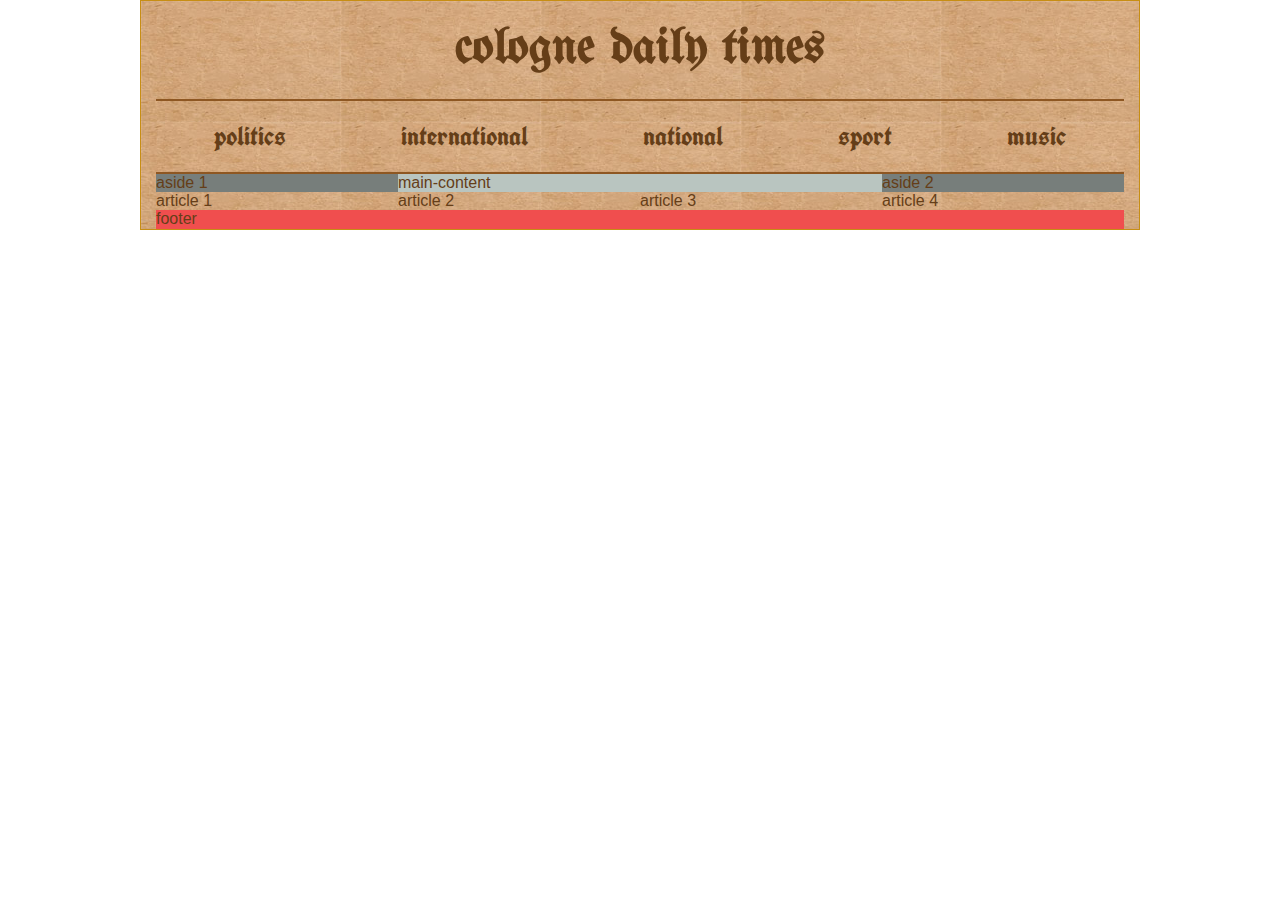
==== src/index.html @ e1f9639f "beginn styling" ====
<!DOCTYPE html>
<html lang="en">

<head>
    <meta charset="UTF-8">
    <meta name="viewport" content="width=device-width, initial-scale=1.0">
    <meta http-equiv="X-UA-Compatible" content="ie=edge">
    <title>css grid</title>
    <link href="https://maxcdn.bootstrapcdn.com/font-awesome/4.7.0/css/font-awesome.min.css" rel="stylesheet" integrity="sha384-wvfXpqpZZVQGK6TAh5PVlGOfQNHSoD2xbE+QkPxCAFlNEevoEH3Sl0sibVcOQVnN" crossorigin="anonymous">
    <link href="https://fonts.googleapis.com/css?family=Maiden+Orange|Sancreek|UnifrakturCook:700|UnifrakturMaguntia" rel="stylesheet">
    <link rel="stylesheet" href="css/normalize.css">
    <link rel="stylesheet" href="css/main.css">
    <script src="https://ajax.googleapis.com/ajax/libs/jquery/3.2.1/jquery.min.js"></script>
</head>

<body>
    <div class="site">

        <header class="site-header">
            <h1 class="headline headline--big">cologne daily times</h1>
        </header>

        <nav class="main-navigation">
            <ul class="main-navigation__list">
                <li class="main-navigation__list__item">
                    <a href="" class="main-navigation__list__item__link">politics</a>
                </li>
                <li class="main-navigation__list__item">
                    <a href="" class="main-navigation__list__item__link">international</a>
                </li>
                <li class="main-navigation__list__item">
                    <a href="" class="main-navigation__list__item__link">national</a>
                </li>
                <li class="main-navigation__list__item">
                    <a href="" class="main-navigation__list__item__link">sport</a>
                </li>
                <li class="main-navigation__list__item">
                    <a href="" class="main-navigation__list__item__link">music</a>
                </li>

            </ul>

        </nav>
        <aside class="aside aside--first">aside 1</aside>
        <section class="main-content">main-content</section>
        <aside class="aside aside--second">aside 2</aside>
        <article class="article article--first">
            article 1
        </article>
        <article class="article article--second">
            article 2
        </article>
        <article class="article article--third">
            article 3
        </article>
        <article class="article article--fourth">
            article 4
        </article>
        <footer>footer</footer>



    </div>

    <script src="js/browser-detection.js"></script>

</body>

</html>
---- src/css/main.css ----
/*
grid mixins
*/
.headline {
  font-family: 'UnifrakturMaguntia', cursive;
}

.headline--big {
  font-size: 50px;
  font-size: 3.125rem;
}

.site-header .headline {
  text-align: center;
  margin: 20px 0;
}

/*

infos zun grid
 
*/
/*
font-family: 'UnifrakturMaguntia', cursive;
font-family: 'Sancreek', cursive;
font-family: 'Maiden Orange', cursive;
font-family: 'UnifrakturCook', cursive;
*/
.site {
  display: -ms-grid;
  display: grid;
  background-image: url(../images/page-kachel-bg.jpg);
  background-repeat: repeat;
  border: 1px solid #c78e14;
  -ms-grid-columns: 12.5% 12.5% 12.5% 12.5% 12.5% 12.5% 12.5% 12.5%;
  grid-template-columns: repeat(8, 12.5%);
  max-width: 1000px;
  margin: 0 auto;
  padding: 0 15px;
}

header {
  -ms-grid-row: 1;
  grid-row: 1;
  -ms-grid-column: 1;
  -ms-grid-column-span: 8;
  grid-column: 1/span 8;
}

.main-navigation {
  -ms-grid-row: 2;
  grid-row: 2;
  -ms-grid-column: 1;
  -ms-grid-column-span: 8;
  grid-column: 1/span 8;
  border-bottom: 2px solid #8e5722;
  border-top: 2px solid #8e5722;
}

.main-navigation__list {
  list-style: none;
  display: flex;
  justify-content: space-around;
  margin: 0;
  padding: 0;
}

.main-navigation__list__item__link {
  font-size: 27px;
  font-size: 1.6875rem;
  color: #653e18;
  font-family: 'UnifrakturCook', cursive;
  display: block;
  cursor: pointer;
  padding: 20px 0;
  text-decoration: none;
}

.main-content {
  background-color: #b9c5c0;
  -ms-grid-row: 3;
  grid-row: 3;
  -ms-grid-column: 1;
  -ms-grid-column-span: 8;
  grid-column: 1/span 8;
}

.aside {
  background-color: #777e7b;
}

.aside--first {
  -ms-grid-row: 4;
  grid-row: 4;
  -ms-grid-column: 1;
  -ms-grid-column-span: 8;
  grid-column: 1/span 8;
}

.aside--second {
  -ms-grid-row: 5;
  grid-row: 5;
  -ms-grid-column: 1;
  -ms-grid-column-span: 8;
  grid-column: 1/span 8;
}

.article--first {
  -ms-grid-row: 6;
  grid-row: 6;
  -ms-grid-column: 1;
  -ms-grid-column-span: 8;
  grid-column: 1/span 8;
}

.article--second {
  -ms-grid-row: 7;
  grid-row: 7;
  -ms-grid-column: 1;
  -ms-grid-column-span: 8;
  grid-column: 1/span 8;
}

.article--third {
  -ms-grid-row: 8;
  grid-row: 8;
  -ms-grid-column: 1;
  -ms-grid-column-span: 8;
  grid-column: 1/span 8;
}

.article--fourth {
  -ms-grid-row: 9;
  grid-row: 9;
  -ms-grid-column: 1;
  -ms-grid-column-span: 8;
  grid-column: 1/span 8;
}

footer {
  background-color: #f04e4e;
  -ms-grid-row: 10;
  grid-row: 10;
  -ms-grid-column: 1;
  -ms-grid-column-span: 8;
  grid-column: 1/span 8;
}

@media screen and (min-width: 768px) {
  .main-content {
    -ms-grid-row: 3;
    grid-row: 3;
    -ms-grid-column: 3;
    -ms-grid-column-span: 6;
    grid-column: 3/span 6;
  }
  .aside--first {
    -ms-grid-row: 3;
    grid-row: 3;
    -ms-grid-column: 1;
    -ms-grid-column-span: 2;
    grid-column: 1/span 2;
  }
  .aside--second {
    -ms-grid-row: 3;
    grid-row: 3;
    -ms-grid-column: 7;
    -ms-grid-column-span: 2;
    grid-column: 7/span 2;
  }
  .article--first {
    -ms-grid-row: 4;
    grid-row: 4;
    -ms-grid-column: 1;
    -ms-grid-column-span: 2;
    grid-column: 1/span 2;
  }
  .article--second {
    -ms-grid-row: 4;
    grid-row: 4;
    -ms-grid-column: 3;
    -ms-grid-column-span: 2;
    grid-column: 3/span 2;
  }
  .article--third {
    -ms-grid-row: 4;
    grid-row: 4;
    -ms-grid-column: 5;
    -ms-grid-column-span: 2;
    grid-column: 5/span 2;
  }
  .article--fourth {
    -ms-grid-row: 4;
    grid-row: 4;
    -ms-grid-column: 7;
    -ms-grid-column-span: 2;
    grid-column: 7/span 2;
  }
}

* {
  box-sizing: border-box;
}

body {
  background: #fff;
  color: #653e18;
  font-family: Arial, Helvetica, sans-serif;
}
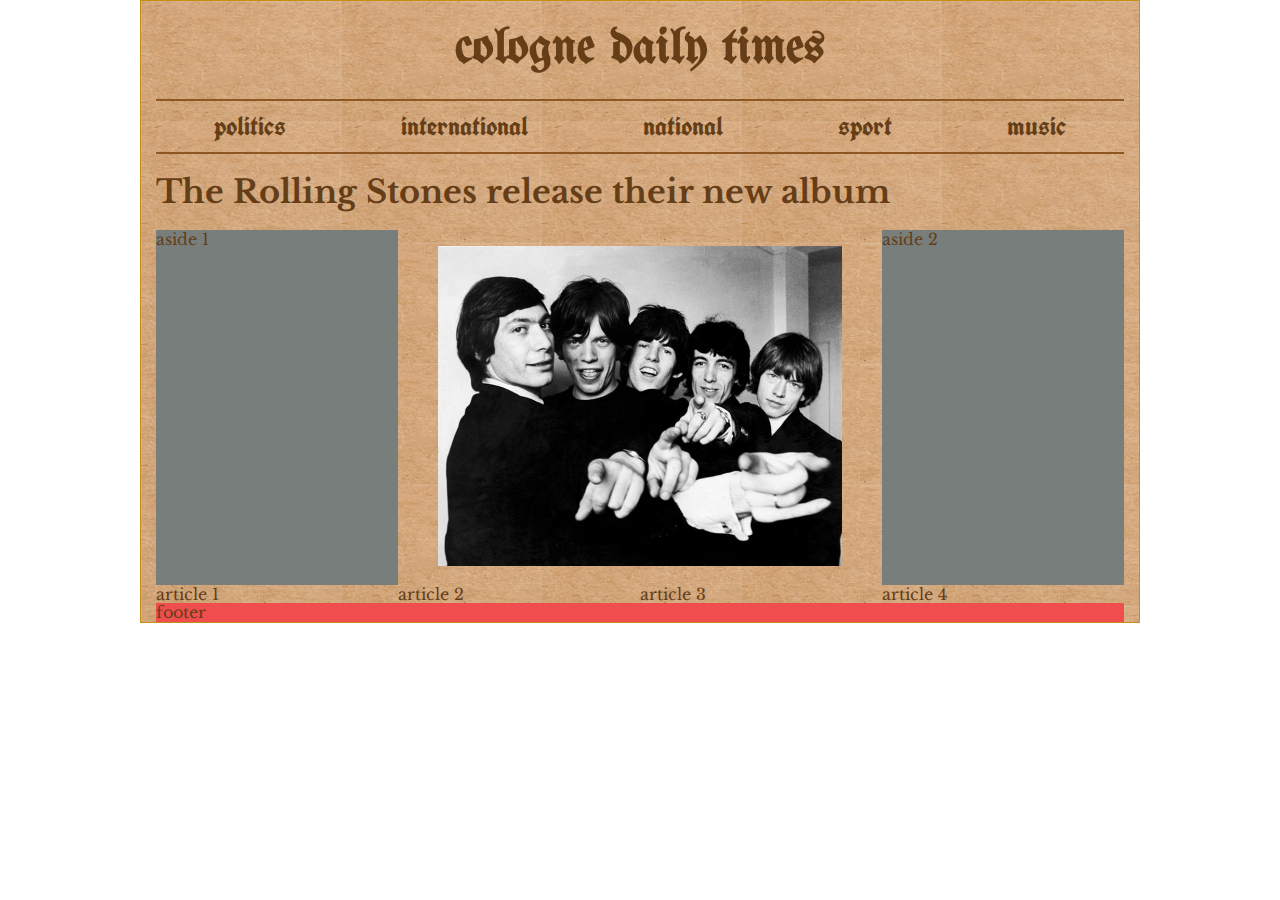
==== commit 11796315: "start styling top headline and content" ====
--- a/src/index.html
+++ b/src/index.html
@@ -7,7 +7,7 @@
     <meta http-equiv="X-UA-Compatible" content="ie=edge">
     <title>css grid</title>
     <link href="https://maxcdn.bootstrapcdn.com/font-awesome/4.7.0/css/font-awesome.min.css" rel="stylesheet" integrity="sha384-wvfXpqpZZVQGK6TAh5PVlGOfQNHSoD2xbE+QkPxCAFlNEevoEH3Sl0sibVcOQVnN" crossorigin="anonymous">
-    <link href="https://fonts.googleapis.com/css?family=Maiden+Orange|Sancreek|UnifrakturCook:700|UnifrakturMaguntia" rel="stylesheet">
+    <link href="https://fonts.googleapis.com/css?family=Libre+Baskerville|UnifrakturCook:700|UnifrakturMaguntia" rel="stylesheet">
     <link rel="stylesheet" href="css/normalize.css">
     <link rel="stylesheet" href="css/main.css">
     <script src="https://ajax.googleapis.com/ajax/libs/jquery/3.2.1/jquery.min.js"></script>
@@ -17,7 +17,7 @@
     <div class="site">
 
         <header class="site-header">
-            <h1 class="headline headline--big">cologne daily times</h1>
+            <h1 class="headline headline--big headline--fraktur">cologne daily times</h1>
         </header>
 
         <nav class="main-navigation">
@@ -41,8 +41,14 @@
             </ul>
 
         </nav>
+        <h1 class="headline top-news">The Rolling Stones release their new album</h1>
         <aside class="aside aside--first">aside 1</aside>
-        <section class="main-content">main-content</section>
+        <section class="main-content">
+            <figure>
+                <img src="images/stones.jpg" alt="">
+            </figure>
+
+        </section>
         <aside class="aside aside--second">aside 2</aside>
         <article class="article article--first">
             article 1
--- a/src/css/main.css
+++ b/src/css/main.css
@@ -1,18 +1,49 @@
 /*
 grid mixins
 */
-.headline {
-  font-family: 'UnifrakturMaguntia', cursive;
-}
-
 .headline--big {
   font-size: 50px;
   font-size: 3.125rem;
 }
 
+.headline--fraktur {
+  font-family: 'UnifrakturMaguntia', cursive;
+}
+
 .site-header .headline {
   text-align: center;
   margin: 20px 0;
+}
+
+.main-navigation {
+  border-bottom: 2px solid #8e5722;
+  border-top: 2px solid #8e5722;
+  margin-bottom: 20px;
+}
+
+.main-navigation__list {
+  list-style: none;
+  display: flex;
+  justify-content: space-around;
+  margin: 0;
+  padding: 0;
+}
+
+.main-navigation__list__item__link {
+  font-size: 27px;
+  font-size: 1.6875rem;
+  color: #653e18;
+  cursor: pointer;
+  display: block;
+  font-family: 'UnifrakturCook', cursive;
+  padding: 10px 0;
+  text-decoration: none;
+}
+
+@media screen and (max-width: 599px) {
+  .main-navigation {
+    display: none;
+  }
 }
 
 /*
@@ -53,31 +84,9 @@
   -ms-grid-column: 1;
   -ms-grid-column-span: 8;
   grid-column: 1/span 8;
-  border-bottom: 2px solid #8e5722;
-  border-top: 2px solid #8e5722;
-}
-
-.main-navigation__list {
-  list-style: none;
-  display: flex;
-  justify-content: space-around;
-  margin: 0;
-  padding: 0;
-}
-
-.main-navigation__list__item__link {
-  font-size: 27px;
-  font-size: 1.6875rem;
-  color: #653e18;
-  font-family: 'UnifrakturCook', cursive;
-  display: block;
-  cursor: pointer;
-  padding: 20px 0;
-  text-decoration: none;
-}
-
-.main-content {
-  background-color: #b9c5c0;
+}
+
+.top-news {
   -ms-grid-row: 3;
   grid-row: 3;
   -ms-grid-column: 1;
@@ -85,19 +94,19 @@
   grid-column: 1/span 8;
 }
 
+.main-content {
+  -ms-grid-row: 4;
+  grid-row: 4;
+  -ms-grid-column: 1;
+  -ms-grid-column-span: 8;
+  grid-column: 1/span 8;
+}
+
 .aside {
   background-color: #777e7b;
 }
 
 .aside--first {
-  -ms-grid-row: 4;
-  grid-row: 4;
-  -ms-grid-column: 1;
-  -ms-grid-column-span: 8;
-  grid-column: 1/span 8;
-}
-
-.aside--second {
   -ms-grid-row: 5;
   grid-row: 5;
   -ms-grid-column: 1;
@@ -105,7 +114,7 @@
   grid-column: 1/span 8;
 }
 
-.article--first {
+.aside--second {
   -ms-grid-row: 6;
   grid-row: 6;
   -ms-grid-column: 1;
@@ -113,7 +122,7 @@
   grid-column: 1/span 8;
 }
 
-.article--second {
+.article--first {
   -ms-grid-row: 7;
   grid-row: 7;
   -ms-grid-column: 1;
@@ -121,7 +130,7 @@
   grid-column: 1/span 8;
 }
 
-.article--third {
+.article--second {
   -ms-grid-row: 8;
   grid-row: 8;
   -ms-grid-column: 1;
@@ -129,7 +138,7 @@
   grid-column: 1/span 8;
 }
 
-.article--fourth {
+.article--third {
   -ms-grid-row: 9;
   grid-row: 9;
   -ms-grid-column: 1;
@@ -137,10 +146,18 @@
   grid-column: 1/span 8;
 }
 
+.article--fourth {
+  -ms-grid-row: 10;
+  grid-row: 10;
+  -ms-grid-column: 1;
+  -ms-grid-column-span: 8;
+  grid-column: 1/span 8;
+}
+
 footer {
   background-color: #f04e4e;
-  -ms-grid-row: 10;
-  grid-row: 10;
+  -ms-grid-row: 11;
+  grid-row: 11;
   -ms-grid-column: 1;
   -ms-grid-column-span: 8;
   grid-column: 1/span 8;
@@ -148,54 +165,54 @@
 
 @media screen and (min-width: 768px) {
   .main-content {
-    -ms-grid-row: 3;
-    grid-row: 3;
+    -ms-grid-row: 4;
+    grid-row: 4;
     -ms-grid-column: 3;
-    -ms-grid-column-span: 6;
-    grid-column: 3/span 6;
+    -ms-grid-column-span: 4;
+    grid-column: 3/span 4;
   }
   .aside--first {
-    -ms-grid-row: 3;
-    grid-row: 3;
-    -ms-grid-column: 1;
-    -ms-grid-column-span: 2;
-    grid-column: 1/span 2;
-  }
-  .aside--second {
-    -ms-grid-row: 3;
-    grid-row: 3;
-    -ms-grid-column: 7;
-    -ms-grid-column-span: 2;
-    grid-column: 7/span 2;
-  }
-  .article--first {
     -ms-grid-row: 4;
     grid-row: 4;
     -ms-grid-column: 1;
     -ms-grid-column-span: 2;
     grid-column: 1/span 2;
   }
-  .article--second {
-    -ms-grid-row: 4;
-    grid-row: 4;
-    -ms-grid-column: 3;
-    -ms-grid-column-span: 2;
-    grid-column: 3/span 2;
-  }
-  .article--third {
-    -ms-grid-row: 4;
-    grid-row: 4;
-    -ms-grid-column: 5;
-    -ms-grid-column-span: 2;
-    grid-column: 5/span 2;
-  }
-  .article--fourth {
+  .aside--second {
     -ms-grid-row: 4;
     grid-row: 4;
     -ms-grid-column: 7;
     -ms-grid-column-span: 2;
     grid-column: 7/span 2;
   }
+  .article--first {
+    -ms-grid-row: 5;
+    grid-row: 5;
+    -ms-grid-column: 1;
+    -ms-grid-column-span: 2;
+    grid-column: 1/span 2;
+  }
+  .article--second {
+    -ms-grid-row: 5;
+    grid-row: 5;
+    -ms-grid-column: 3;
+    -ms-grid-column-span: 2;
+    grid-column: 3/span 2;
+  }
+  .article--third {
+    -ms-grid-row: 5;
+    grid-row: 5;
+    -ms-grid-column: 5;
+    -ms-grid-column-span: 2;
+    grid-column: 5/span 2;
+  }
+  .article--fourth {
+    -ms-grid-row: 5;
+    grid-row: 5;
+    -ms-grid-column: 7;
+    -ms-grid-column-span: 2;
+    grid-column: 7/span 2;
+  }
 }
 
 * {
@@ -205,5 +222,15 @@
 body {
   background: #fff;
   color: #653e18;
-  font-family: Arial, Helvetica, sans-serif;
-}
+  font-family: 'Libre Baskerville', serif;
+}
+
+img {
+  height: auto;
+  max-width: 100%;
+}
+
+.top-news {
+  display: block;
+  margin: 0 0 20px 0;
+}
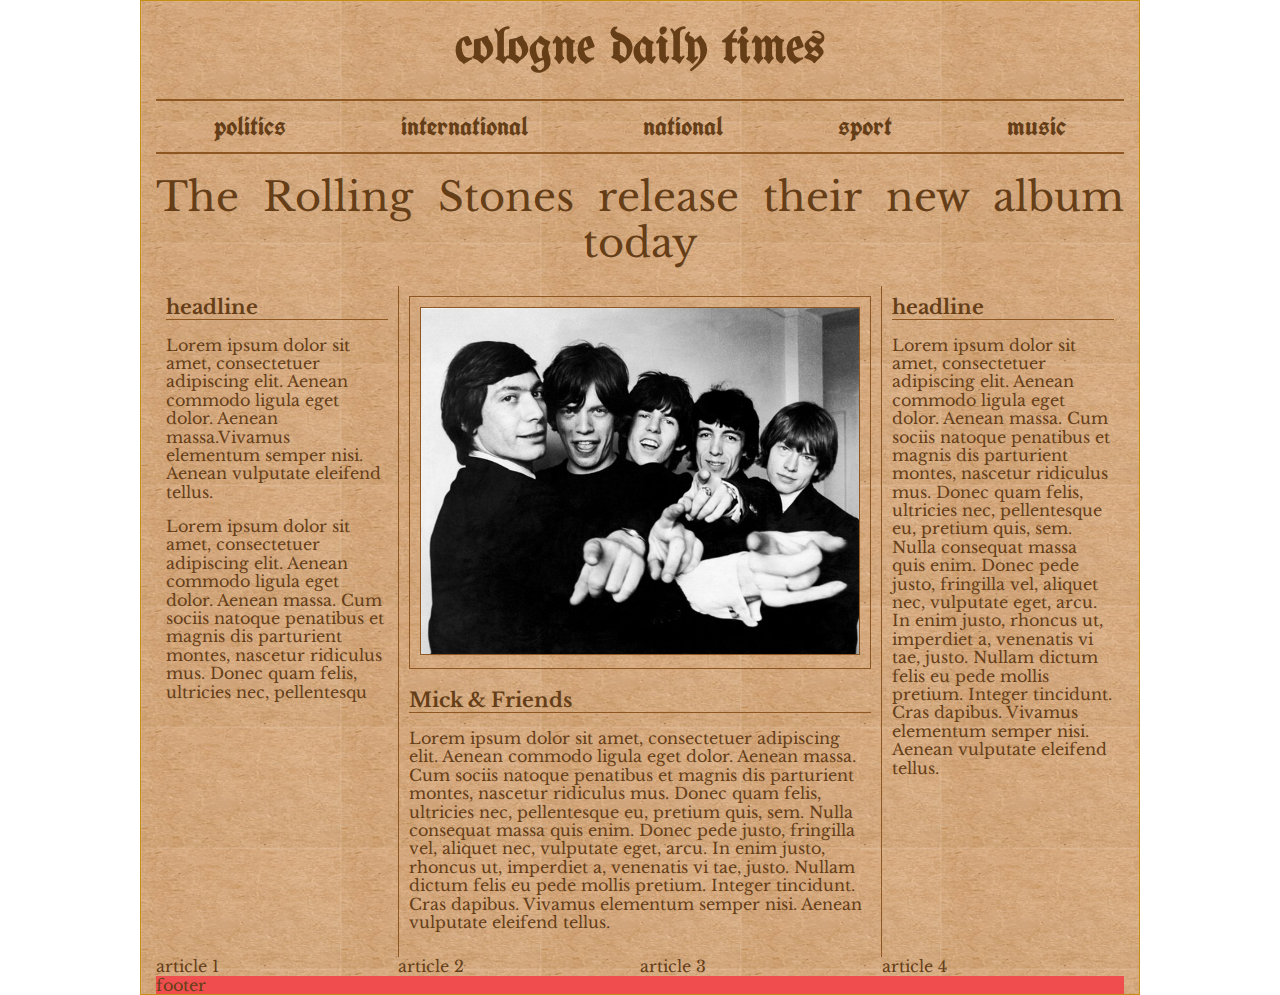
==== commit bf329c73: "css verzeichnisstruktur überarbeitet" ====
--- a/src/index.html
+++ b/src/index.html
@@ -20,36 +20,58 @@
             <h1 class="headline headline--big headline--fraktur">cologne daily times</h1>
         </header>
 
-        <nav class="main-navigation">
-            <ul class="main-navigation__list">
-                <li class="main-navigation__list__item">
-                    <a href="" class="main-navigation__list__item__link">politics</a>
+        <nav class="navigation navigation-wrapper">
+            <ul class="navigation__list">
+                <li class="navigation__list__item">
+                    <a href="" class="navigation__list__item__link">politics</a>
                 </li>
-                <li class="main-navigation__list__item">
-                    <a href="" class="main-navigation__list__item__link">international</a>
+                <li class="navigation__list__item">
+                    <a href="" class="navigation__list__item__link">international</a>
                 </li>
-                <li class="main-navigation__list__item">
-                    <a href="" class="main-navigation__list__item__link">national</a>
+                <li class="navigation__list__item">
+                    <a href="" class="navigation__list__item__link">national</a>
                 </li>
-                <li class="main-navigation__list__item">
-                    <a href="" class="main-navigation__list__item__link">sport</a>
+                <li class="navigation__list__item">
+                    <a href="" class="navigation__list__item__link">sport</a>
                 </li>
-                <li class="main-navigation__list__item">
-                    <a href="" class="main-navigation__list__item__link">music</a>
+                <li class="navigation__list__item">
+                    <a href="" class="navigation__list__item__link">music</a>
                 </li>
 
             </ul>
 
         </nav>
-        <h1 class="headline top-news">The Rolling Stones release their new album</h1>
-        <aside class="aside aside--first">aside 1</aside>
+
+        <h1 class="headline headline--top-news top-news">The Rolling Stones release their new album today</h1>
+
+        <aside class="aside aside-home-page aside-home-page--first">
+            <article class="news-block">
+                <h2 class="news-block__headline">headline</h2>
+                <p>Lorem ipsum dolor sit amet, consectetuer adipiscing elit. Aenean commodo ligula eget dolor. Aenean massa.Vivamus elementum semper nisi. Aenean vulputate eleifend tellus. </p>
+
+                <p>Lorem ipsum dolor sit amet, consectetuer adipiscing elit. Aenean commodo ligula eget dolor. Aenean massa. Cum sociis natoque penatibus et magnis dis parturient montes, nascetur ridiculus mus. Donec quam felis, ultricies nec, pellentesqu
+                </p>
+
+            </article>
+        </aside>
         <section class="main-content">
-            <figure>
-                <img src="images/stones.jpg" alt="">
-            </figure>
+            <article class="news-block">
+                <figure>
+                    <img src="images/stones.jpg" alt="">
+                </figure>
+                <h2 class="news-block__headline">Mick &amp; Friends </h2>
+                <p>Lorem ipsum dolor sit amet, consectetuer adipiscing elit. Aenean commodo ligula eget dolor. Aenean massa. Cum sociis natoque penatibus et magnis dis parturient montes, nascetur ridiculus mus. Donec quam felis, ultricies nec, pellentesque
+                    eu, pretium quis, sem. Nulla consequat massa quis enim. Donec pede justo, fringilla vel, aliquet nec, vulputate eget, arcu. In enim justo, rhoncus ut, imperdiet a, venenatis vi tae, justo. Nullam dictum felis eu pede mollis pretium.
+                    Integer tincidunt. Cras dapibus. Vivamus elementum semper nisi. Aenean vulputate eleifend tellus. </p>
+            </article>
 
         </section>
-        <aside class="aside aside--second">aside 2</aside>
+        <aside class="aside aside-home-page aside-home-page--second">
+            <h2 class="news-block__headline">headline</h2>
+            <p>Lorem ipsum dolor sit amet, consectetuer adipiscing elit. Aenean commodo ligula eget dolor. Aenean massa. Cum sociis natoque penatibus et magnis dis parturient montes, nascetur ridiculus mus. Donec quam felis, ultricies nec, pellentesque eu,
+                pretium quis, sem. Nulla consequat massa quis enim. Donec pede justo, fringilla vel, aliquet nec, vulputate eget, arcu. In enim justo, rhoncus ut, imperdiet a, venenatis vi tae, justo. Nullam dictum felis eu pede mollis pretium. Integer
+                tincidunt. Cras dapibus. Vivamus elementum semper nisi. Aenean vulputate eleifend tellus. </p>
+        </aside>
         <article class="article article--first">
             article 1
         </article>
--- a/src/css/main.css
+++ b/src/css/main.css
@@ -1,6 +1,48 @@
 /*
 grid mixins
 */
+* {
+  box-sizing: border-box;
+}
+
+body {
+  background: #fff;
+  color: #653e18;
+  font-family: 'Libre Baskerville', serif;
+}
+
+.aside-home-page,
+.main-content {
+  padding: 10px;
+}
+
+@media screen and (min-width: 768px) {
+  .main-content {
+    border-left: 1px solid #8e5722;
+    border-right: 1px solid #8e5722;
+  }
+}
+
+.top-news {
+  display: block;
+  margin: 0 0 20px 0;
+}
+
+img {
+  height: auto;
+  max-width: 100%;
+}
+
+figure {
+  border: 1px solid #8e5722;
+  margin: 0 0 20px;
+  padding: 10px;
+}
+
+figure img {
+  border: 1px solid #8e5722;
+}
+
 .headline--big {
   font-size: 50px;
   font-size: 3.125rem;
@@ -10,18 +52,31 @@
   font-family: 'UnifrakturMaguntia', cursive;
 }
 
+.headline--top-news {
+  font-size: 40px;
+  font-size: 2.5rem;
+  font-weight: normal;
+}
+
+@media screen and (min-width: 600px) {
+  .headline--top-news {
+    text-align: justify;
+    text-align-last: center;
+  }
+}
+
 .site-header .headline {
   text-align: center;
   margin: 20px 0;
 }
 
-.main-navigation {
+.navigation {
   border-bottom: 2px solid #8e5722;
   border-top: 2px solid #8e5722;
   margin-bottom: 20px;
 }
 
-.main-navigation__list {
+.navigation__list {
   list-style: none;
   display: flex;
   justify-content: space-around;
@@ -29,7 +84,7 @@
   padding: 0;
 }
 
-.main-navigation__list__item__link {
+.navigation__list__item__link {
   font-size: 27px;
   font-size: 1.6875rem;
   color: #653e18;
@@ -41,9 +96,16 @@
 }
 
 @media screen and (max-width: 599px) {
-  .main-navigation {
+  .navigation {
     display: none;
   }
+}
+
+.news-block__headline {
+  font-size: 20px;
+  font-size: 1.25rem;
+  border-bottom: 1px solid #8e5722;
+  margin: 0 0 15px;
 }
 
 /*
@@ -78,7 +140,7 @@
   grid-column: 1/span 8;
 }
 
-.main-navigation {
+.navigation-wrapper {
   -ms-grid-row: 2;
   grid-row: 2;
   -ms-grid-column: 1;
@@ -102,11 +164,7 @@
   grid-column: 1/span 8;
 }
 
-.aside {
-  background-color: #777e7b;
-}
-
-.aside--first {
+.aside-home-page--first {
   -ms-grid-row: 5;
   grid-row: 5;
   -ms-grid-column: 1;
@@ -114,7 +172,7 @@
   grid-column: 1/span 8;
 }
 
-.aside--second {
+.aside-home-page--second {
   -ms-grid-row: 6;
   grid-row: 6;
   -ms-grid-column: 1;
@@ -171,14 +229,14 @@
     -ms-grid-column-span: 4;
     grid-column: 3/span 4;
   }
-  .aside--first {
+  .aside-home-page--first {
     -ms-grid-row: 4;
     grid-row: 4;
     -ms-grid-column: 1;
     -ms-grid-column-span: 2;
     grid-column: 1/span 2;
   }
-  .aside--second {
+  .aside-home-page--second {
     -ms-grid-row: 4;
     grid-row: 4;
     -ms-grid-column: 7;
@@ -214,23 +272,3 @@
     grid-column: 7/span 2;
   }
 }
-
-* {
-  box-sizing: border-box;
-}
-
-body {
-  background: #fff;
-  color: #653e18;
-  font-family: 'Libre Baskerville', serif;
-}
-
-img {
-  height: auto;
-  max-width: 100%;
-}
-
-.top-news {
-  display: block;
-  margin: 0 0 20px 0;
-}
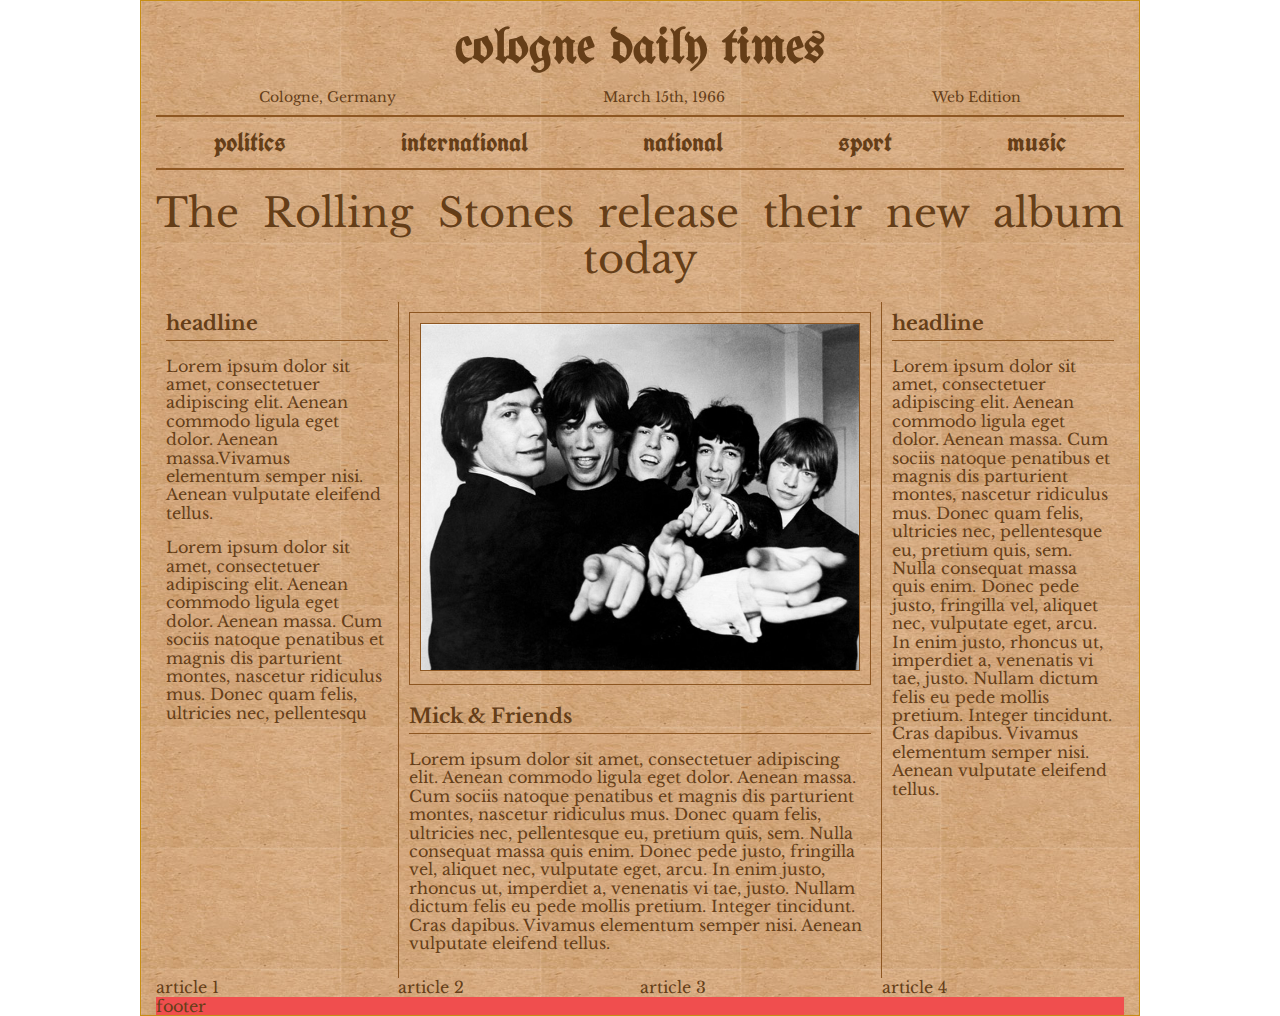
==== commit 569d6d99: "styling angepasst" ====
--- a/src/index.html
+++ b/src/index.html
@@ -18,6 +18,11 @@
 
         <header class="site-header">
             <h1 class="headline headline--big headline--fraktur">cologne daily times</h1>
+            <span class="site-header__infos">
+                <span>Cologne, Germany</span>
+            <span>March 15th, 1966</span>
+            <span>Web Edition</span>
+            </span>
         </header>
 
         <nav class="navigation navigation-wrapper">
--- a/src/css/main.css
+++ b/src/css/main.css
@@ -11,6 +11,14 @@
   font-family: 'Libre Baskerville', serif;
 }
 
+.site-header__infos {
+  font-size: 14px;
+  font-size: 0.875rem;
+  display: flex;
+  justify-content: space-around;
+  margin-bottom: 10px;
+}
+
 .aside-home-page,
 .main-content {
   padding: 10px;
@@ -67,7 +75,7 @@
 
 .site-header .headline {
   text-align: center;
-  margin: 20px 0;
+  margin: 20px 0 10px;
 }
 
 .navigation {
@@ -106,6 +114,7 @@
   font-size: 1.25rem;
   border-bottom: 1px solid #8e5722;
   margin: 0 0 15px;
+  padding-bottom: 5px;
 }
 
 /*
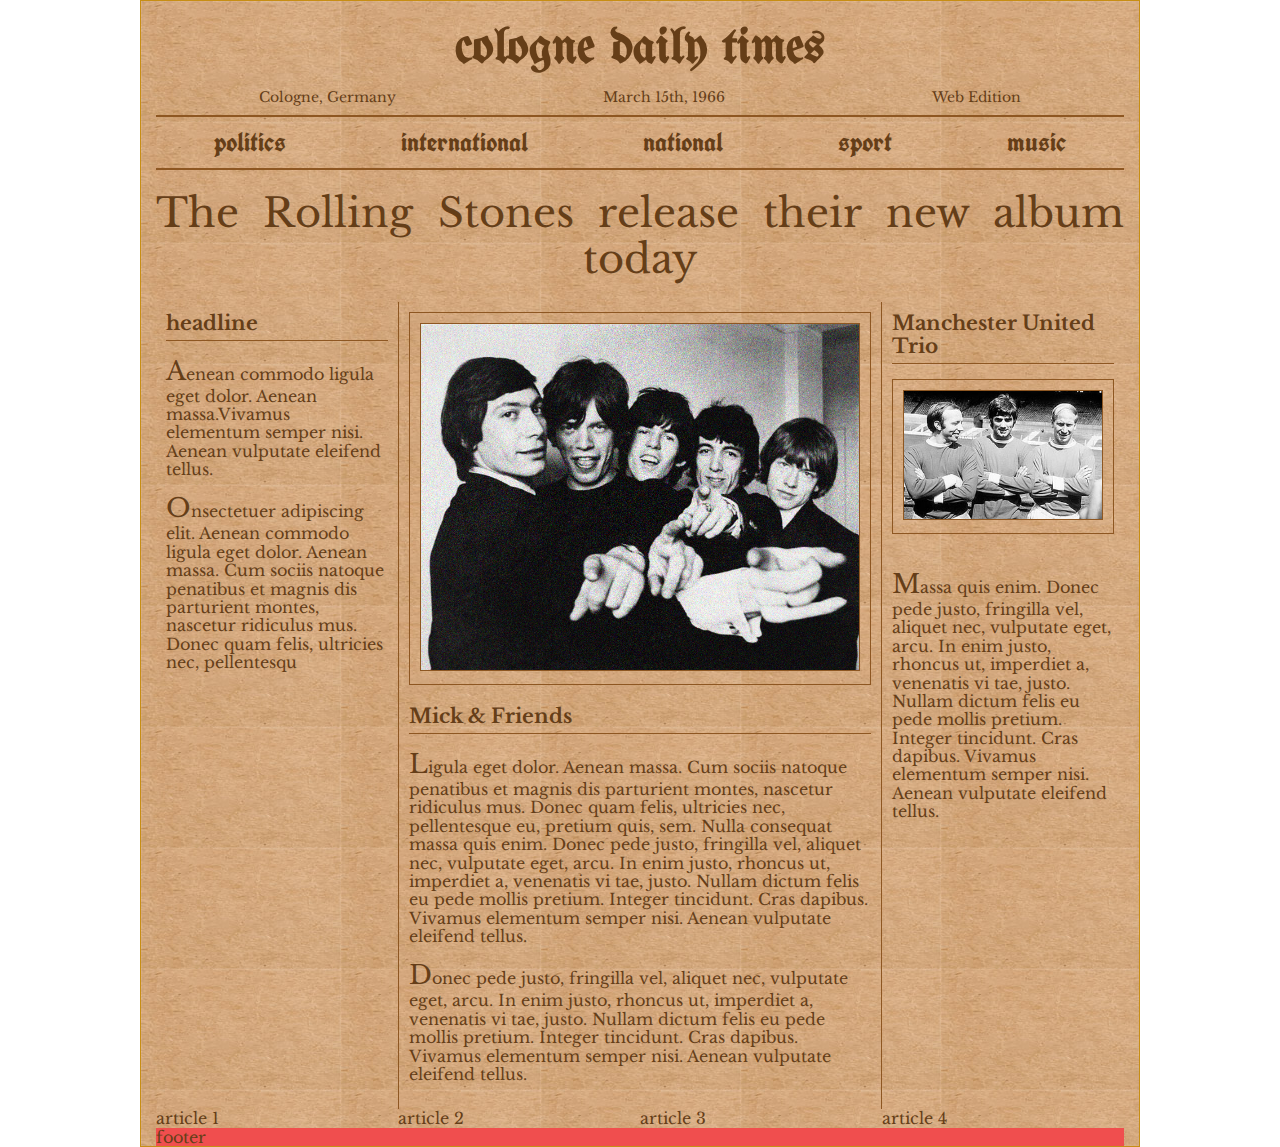
==== commit c6323cf8: "styling images" ====
--- a/src/index.html
+++ b/src/index.html
@@ -52,30 +52,36 @@
         <aside class="aside aside-home-page aside-home-page--first">
             <article class="news-block">
                 <h2 class="news-block__headline">headline</h2>
-                <p>Lorem ipsum dolor sit amet, consectetuer adipiscing elit. Aenean commodo ligula eget dolor. Aenean massa.Vivamus elementum semper nisi. Aenean vulputate eleifend tellus. </p>
+                <p class="news-block__text">Aenean commodo ligula eget dolor. Aenean massa.Vivamus elementum semper nisi. Aenean vulputate eleifend tellus. </p>
 
-                <p>Lorem ipsum dolor sit amet, consectetuer adipiscing elit. Aenean commodo ligula eget dolor. Aenean massa. Cum sociis natoque penatibus et magnis dis parturient montes, nascetur ridiculus mus. Donec quam felis, ultricies nec, pellentesqu
+                <p class="news-block__text">onsectetuer adipiscing elit. Aenean commodo ligula eget dolor. Aenean massa. Cum sociis natoque penatibus et magnis dis parturient montes, nascetur ridiculus mus. Donec quam felis, ultricies nec, pellentesqu
                 </p>
 
             </article>
         </aside>
         <section class="main-content">
-            <article class="news-block">
+            <article class="news-block news-block--with-image">
                 <figure>
-                    <img src="images/stones.jpg" alt="">
+                    <img src="images/stones-old.jpg" alt="">
                 </figure>
                 <h2 class="news-block__headline">Mick &amp; Friends </h2>
-                <p>Lorem ipsum dolor sit amet, consectetuer adipiscing elit. Aenean commodo ligula eget dolor. Aenean massa. Cum sociis natoque penatibus et magnis dis parturient montes, nascetur ridiculus mus. Donec quam felis, ultricies nec, pellentesque
-                    eu, pretium quis, sem. Nulla consequat massa quis enim. Donec pede justo, fringilla vel, aliquet nec, vulputate eget, arcu. In enim justo, rhoncus ut, imperdiet a, venenatis vi tae, justo. Nullam dictum felis eu pede mollis pretium.
-                    Integer tincidunt. Cras dapibus. Vivamus elementum semper nisi. Aenean vulputate eleifend tellus. </p>
+                <p class="news-block__text">ligula eget dolor. Aenean massa. Cum sociis natoque penatibus et magnis dis parturient montes, nascetur ridiculus mus. Donec quam felis, ultricies nec, pellentesque eu, pretium quis, sem. Nulla consequat massa quis enim. Donec pede justo,
+                    fringilla vel, aliquet nec, vulputate eget, arcu. In enim justo, rhoncus ut, imperdiet a, venenatis vi tae, justo. Nullam dictum felis eu pede mollis pretium. Integer tincidunt. Cras dapibus. Vivamus elementum semper nisi. Aenean vulputate
+                    eleifend tellus. </p>
+                <p class="news-block__text">Donec pede justo, fringilla vel, aliquet nec, vulputate eget, arcu. In enim justo, rhoncus ut, imperdiet a, venenatis vi tae, justo. Nullam dictum felis eu pede mollis pretium. Integer tincidunt. Cras dapibus. Vivamus elementum semper
+                    nisi. Aenean vulputate eleifend tellus. </p>
             </article>
 
         </section>
         <aside class="aside aside-home-page aside-home-page--second">
-            <h2 class="news-block__headline">headline</h2>
-            <p>Lorem ipsum dolor sit amet, consectetuer adipiscing elit. Aenean commodo ligula eget dolor. Aenean massa. Cum sociis natoque penatibus et magnis dis parturient montes, nascetur ridiculus mus. Donec quam felis, ultricies nec, pellentesque eu,
-                pretium quis, sem. Nulla consequat massa quis enim. Donec pede justo, fringilla vel, aliquet nec, vulputate eget, arcu. In enim justo, rhoncus ut, imperdiet a, venenatis vi tae, justo. Nullam dictum felis eu pede mollis pretium. Integer
-                tincidunt. Cras dapibus. Vivamus elementum semper nisi. Aenean vulputate eleifend tellus. </p>
+            <article class="news-block news-block--with-image">
+                <h2 class="news-block__headline">Manchester United Trio</h2>
+                <figure>
+                    <img src="images/nobby-best-charlton.jpg" alt="">
+                </figure>
+                <p class="news-block__text">massa quis enim. Donec pede justo, fringilla vel, aliquet nec, vulputate eget, arcu. In enim justo, rhoncus ut, imperdiet a, venenatis vi tae, justo. Nullam dictum felis eu pede mollis pretium. Integer tincidunt. Cras dapibus. Vivamus
+                    elementum semper nisi. Aenean vulputate eleifend tellus. </p>
+            </article>
         </aside>
         <article class="article article--first">
             article 1
--- a/src/css/main.css
+++ b/src/css/main.css
@@ -115,6 +115,27 @@
   border-bottom: 1px solid #8e5722;
   margin: 0 0 15px;
   padding-bottom: 5px;
+}
+
+.news-block__text {
+  display: block;
+}
+
+.news-block__text::first-letter {
+  font-size: 26px;
+  font-size: 1.625rem;
+  text-transform: uppercase;
+}
+
+.news-block--with-image figure {
+  display: inline-block;
+}
+
+@media screen and (min-width: 600px) and (max-width: 767px) {
+  aside .news-block--with-image figure {
+    float: left;
+    margin-right: 20px;
+  }
 }
 
 /*
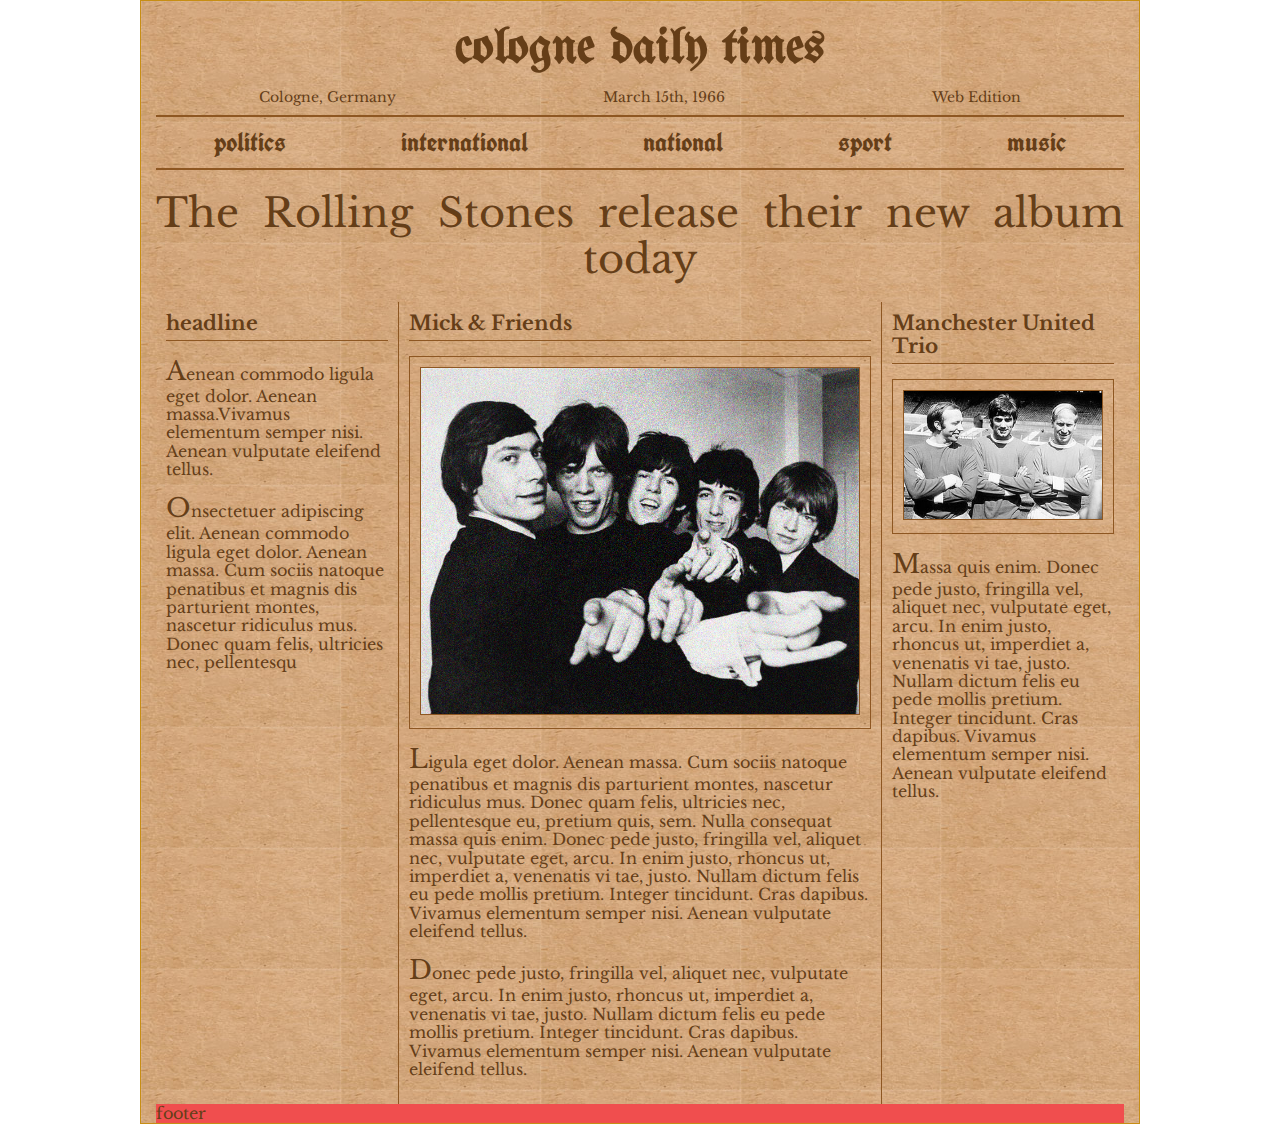
==== commit 39921342: "element queries integriert" ====
--- a/src/index.html
+++ b/src/index.html
@@ -6,11 +6,18 @@
     <meta name="viewport" content="width=device-width, initial-scale=1.0">
     <meta http-equiv="X-UA-Compatible" content="ie=edge">
     <title>css grid</title>
+
     <link href="https://maxcdn.bootstrapcdn.com/font-awesome/4.7.0/css/font-awesome.min.css" rel="stylesheet" integrity="sha384-wvfXpqpZZVQGK6TAh5PVlGOfQNHSoD2xbE+QkPxCAFlNEevoEH3Sl0sibVcOQVnN" crossorigin="anonymous">
     <link href="https://fonts.googleapis.com/css?family=Libre+Baskerville|UnifrakturCook:700|UnifrakturMaguntia" rel="stylesheet">
     <link rel="stylesheet" href="css/normalize.css">
     <link rel="stylesheet" href="css/main.css">
+    <link rel="stylesheet" href="css/eqcss.css">
     <script src="https://ajax.googleapis.com/ajax/libs/jquery/3.2.1/jquery.min.js"></script>
+
+    <style>
+
+    </style>
+
 </head>
 
 <body>
@@ -61,10 +68,11 @@
         </aside>
         <section class="main-content">
             <article class="news-block news-block--with-image">
+                <h2 class="news-block__headline">Mick &amp; Friends </h2>
                 <figure>
                     <img src="images/stones-old.jpg" alt="">
                 </figure>
-                <h2 class="news-block__headline">Mick &amp; Friends </h2>
+
                 <p class="news-block__text">ligula eget dolor. Aenean massa. Cum sociis natoque penatibus et magnis dis parturient montes, nascetur ridiculus mus. Donec quam felis, ultricies nec, pellentesque eu, pretium quis, sem. Nulla consequat massa quis enim. Donec pede justo,
                     fringilla vel, aliquet nec, vulputate eget, arcu. In enim justo, rhoncus ut, imperdiet a, venenatis vi tae, justo. Nullam dictum felis eu pede mollis pretium. Integer tincidunt. Cras dapibus. Vivamus elementum semper nisi. Aenean vulputate
                     eleifend tellus. </p>
@@ -83,18 +91,7 @@
                     elementum semper nisi. Aenean vulputate eleifend tellus. </p>
             </article>
         </aside>
-        <article class="article article--first">
-            article 1
-        </article>
-        <article class="article article--second">
-            article 2
-        </article>
-        <article class="article article--third">
-            article 3
-        </article>
-        <article class="article article--fourth">
-            article 4
-        </article>
+
         <footer>footer</footer>
 
 
@@ -102,6 +99,7 @@
     </div>
 
     <script src="js/browser-detection.js"></script>
+    <script src="js/EQCSS.js"></script>
 
 </body>
 
--- a/src/css/main.css
+++ b/src/css/main.css
@@ -43,7 +43,7 @@
 
 figure {
   border: 1px solid #8e5722;
-  margin: 0 0 20px;
+  margin: 0;
   padding: 10px;
 }
 
@@ -129,13 +129,6 @@
 
 .news-block--with-image figure {
   display: inline-block;
-}
-
-@media screen and (min-width: 600px) and (max-width: 767px) {
-  aside .news-block--with-image figure {
-    float: left;
-    margin-right: 20px;
-  }
 }
 
 /*
@@ -210,42 +203,10 @@
   grid-column: 1/span 8;
 }
 
-.article--first {
+footer {
+  background-color: #f04e4e;
   -ms-grid-row: 7;
   grid-row: 7;
-  -ms-grid-column: 1;
-  -ms-grid-column-span: 8;
-  grid-column: 1/span 8;
-}
-
-.article--second {
-  -ms-grid-row: 8;
-  grid-row: 8;
-  -ms-grid-column: 1;
-  -ms-grid-column-span: 8;
-  grid-column: 1/span 8;
-}
-
-.article--third {
-  -ms-grid-row: 9;
-  grid-row: 9;
-  -ms-grid-column: 1;
-  -ms-grid-column-span: 8;
-  grid-column: 1/span 8;
-}
-
-.article--fourth {
-  -ms-grid-row: 10;
-  grid-row: 10;
-  -ms-grid-column: 1;
-  -ms-grid-column-span: 8;
-  grid-column: 1/span 8;
-}
-
-footer {
-  background-color: #f04e4e;
-  -ms-grid-row: 11;
-  grid-row: 11;
   -ms-grid-column: 1;
   -ms-grid-column-span: 8;
   grid-column: 1/span 8;
@@ -273,32 +234,4 @@
     -ms-grid-column-span: 2;
     grid-column: 7/span 2;
   }
-  .article--first {
-    -ms-grid-row: 5;
-    grid-row: 5;
-    -ms-grid-column: 1;
-    -ms-grid-column-span: 2;
-    grid-column: 1/span 2;
-  }
-  .article--second {
-    -ms-grid-row: 5;
-    grid-row: 5;
-    -ms-grid-column: 3;
-    -ms-grid-column-span: 2;
-    grid-column: 3/span 2;
-  }
-  .article--third {
-    -ms-grid-row: 5;
-    grid-row: 5;
-    -ms-grid-column: 5;
-    -ms-grid-column-span: 2;
-    grid-column: 5/span 2;
-  }
-  .article--fourth {
-    -ms-grid-row: 5;
-    grid-row: 5;
-    -ms-grid-column: 7;
-    -ms-grid-column-span: 2;
-    grid-column: 7/span 2;
-  }
-}
+}
--- a/src/css/eqcss.css
+++ b/src/css/eqcss.css
@@ -0,0 +1,7 @@
+@element .news-block and (min-width: 500px) {
+    .news-block figure {
+        float: left;
+        margin-right: 20px;
+        width: 50%;
+    }
+}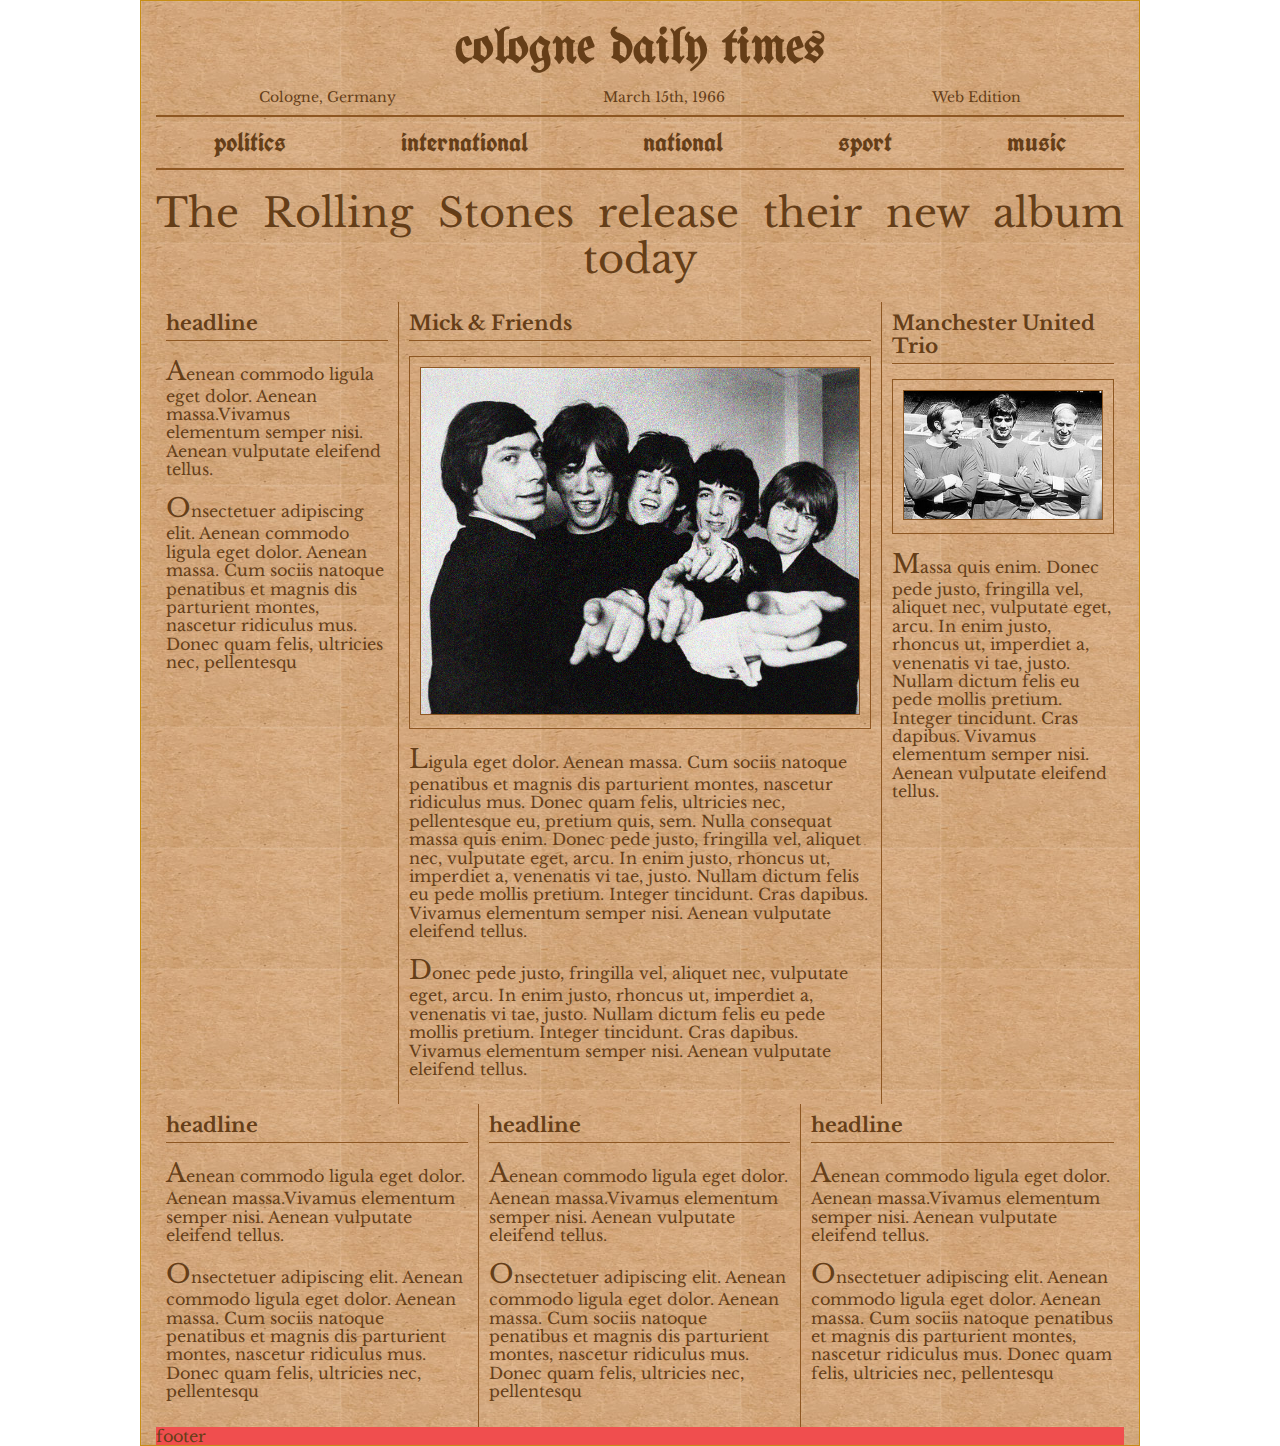
==== commit 63da3ee2: "css anpassungen" ====
--- a/src/index.html
+++ b/src/index.html
@@ -91,7 +91,29 @@
                     elementum semper nisi. Aenean vulputate eleifend tellus. </p>
             </article>
         </aside>
+        <section class="news-block-wrapper">
+            <article class="news-block">
+                <h2 class="news-block__headline">headline</h2>
+                <p class="news-block__text">Aenean commodo ligula eget dolor. Aenean massa.Vivamus elementum semper nisi. Aenean vulputate eleifend tellus. </p>
 
+                <p class="news-block__text">onsectetuer adipiscing elit. Aenean commodo ligula eget dolor. Aenean massa. Cum sociis natoque penatibus et magnis dis parturient montes, nascetur ridiculus mus. Donec quam felis, ultricies nec, pellentesqu
+                </p>
+            </article>
+            <article class="news-block">
+                <h2 class="news-block__headline">headline</h2>
+                <p class="news-block__text">Aenean commodo ligula eget dolor. Aenean massa.Vivamus elementum semper nisi. Aenean vulputate eleifend tellus. </p>
+
+                <p class="news-block__text">onsectetuer adipiscing elit. Aenean commodo ligula eget dolor. Aenean massa. Cum sociis natoque penatibus et magnis dis parturient montes, nascetur ridiculus mus. Donec quam felis, ultricies nec, pellentesqu
+                </p>
+            </article>
+            <article class="news-block">
+                <h2 class="news-block__headline">headline</h2>
+                <p class="news-block__text">Aenean commodo ligula eget dolor. Aenean massa.Vivamus elementum semper nisi. Aenean vulputate eleifend tellus. </p>
+
+                <p class="news-block__text">onsectetuer adipiscing elit. Aenean commodo ligula eget dolor. Aenean massa. Cum sociis natoque penatibus et magnis dis parturient montes, nascetur ridiculus mus. Donec quam felis, ultricies nec, pellentesqu
+                </p>
+            </article>
+        </section>
         <footer>footer</footer>
 
 
--- a/src/css/main.css
+++ b/src/css/main.css
@@ -45,6 +45,7 @@
   border: 1px solid #8e5722;
   margin: 0;
   padding: 10px;
+  width: 100%;
 }
 
 figure img {
@@ -107,6 +108,14 @@
   .navigation {
     display: none;
   }
+}
+
+.news-block-wrapper .news-block {
+  padding: 10px;
+}
+
+.news-block-wrapper .news-block:not(:last-child) {
+  border-right: 1px solid #8e5722;
 }
 
 .news-block__headline {
@@ -203,10 +212,40 @@
   grid-column: 1/span 8;
 }
 
+.news-block-wrapper {
+  display: -ms-grid;
+  display: grid;
+  -ms-grid-columns: 33.33333% 33.33333% 33.33333%;
+  grid-template-columns: repeat(3, 33.33333%);
+  -ms-grid-row: 7;
+  grid-row: 7;
+  -ms-grid-column: 1;
+  -ms-grid-column-span: 8;
+  grid-column: 1/span 8;
+}
+
+.news-block-wrapper article:nth-child(1) {
+  -ms-grid-column: 1;
+  -ms-grid-column-span: 1;
+  grid-column: 1/span 1;
+}
+
+.news-block-wrapper article:nth-child(2) {
+  -ms-grid-column: 2;
+  -ms-grid-column-span: 1;
+  grid-column: 2/span 1;
+}
+
+.news-block-wrapper article:nth-child(3) {
+  -ms-grid-column: 3;
+  -ms-grid-column-span: 1;
+  grid-column: 3/span 1;
+}
+
 footer {
   background-color: #f04e4e;
-  -ms-grid-row: 7;
-  grid-row: 7;
+  -ms-grid-row: 8;
+  grid-row: 8;
   -ms-grid-column: 1;
   -ms-grid-column-span: 8;
   grid-column: 1/span 8;
--- a/src/css/eqcss.css
+++ b/src/css/eqcss.css
@@ -1,5 +1,5 @@
 @element .news-block and (min-width: 500px) {
-    .news-block figure {
+    .news-block--with-image figure {
         float: left;
         margin-right: 20px;
         width: 50%;
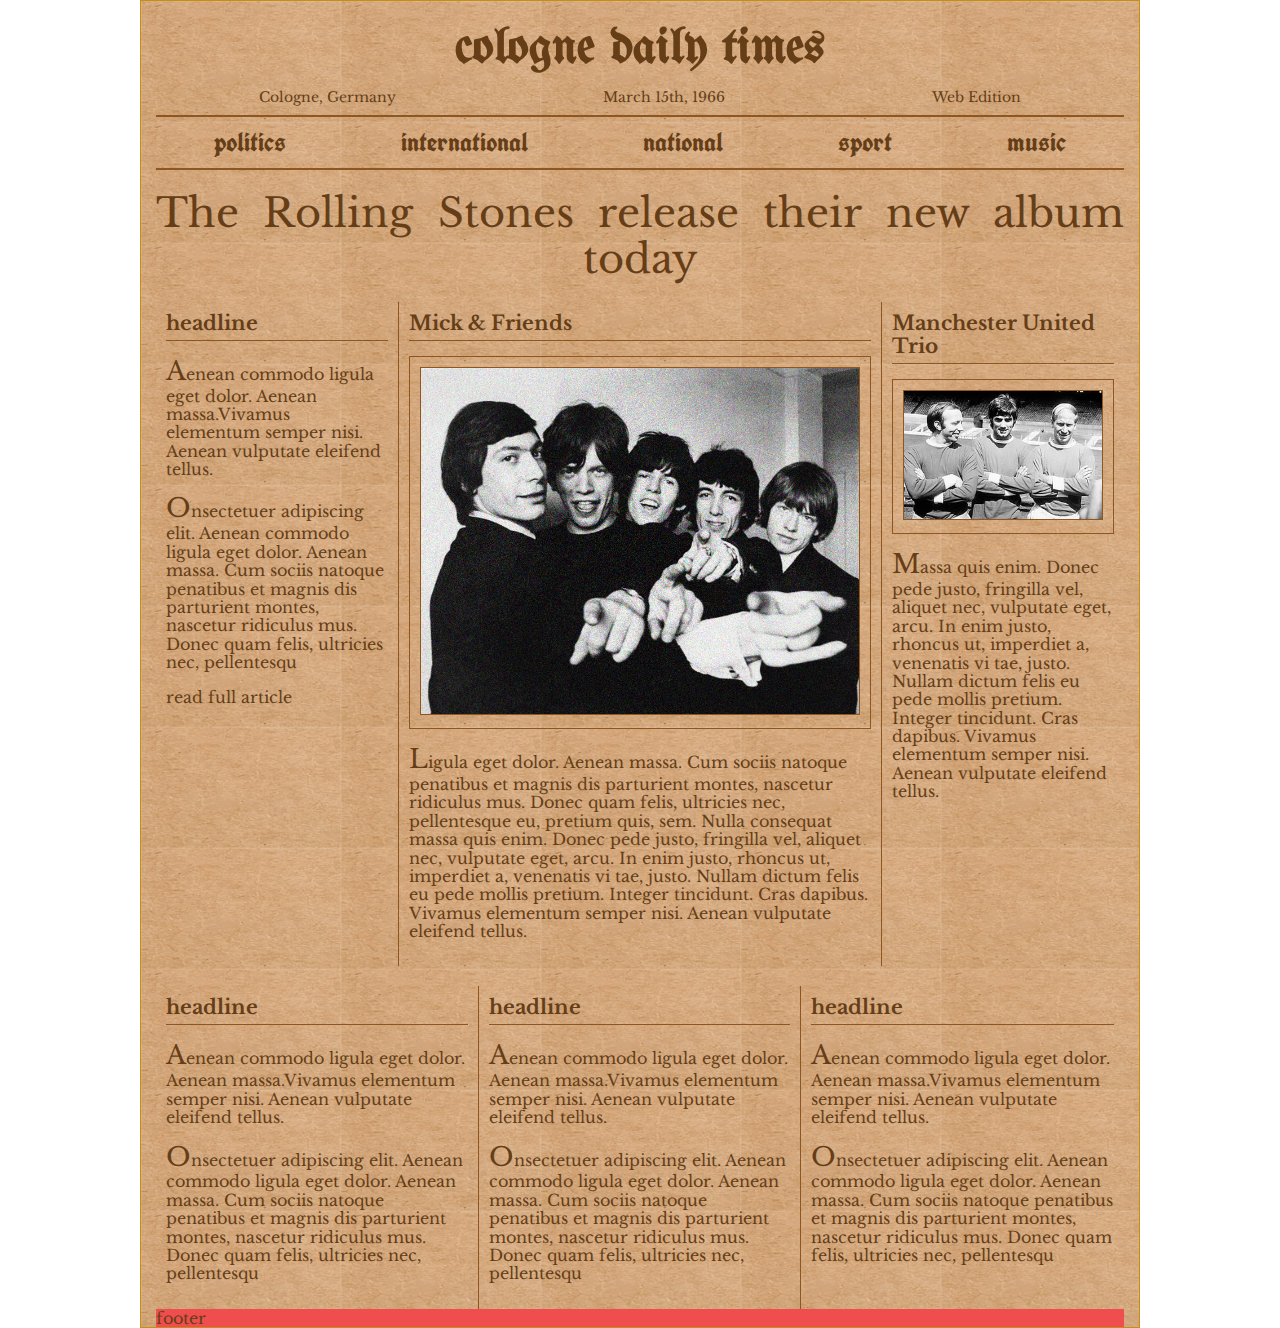
==== commit 52ace0fb: "begin js to show full article" ====
--- a/src/index.html
+++ b/src/index.html
@@ -63,6 +63,7 @@
 
                 <p class="news-block__text">onsectetuer adipiscing elit. Aenean commodo ligula eget dolor. Aenean massa. Cum sociis natoque penatibus et magnis dis parturient montes, nascetur ridiculus mus. Donec quam felis, ultricies nec, pellentesqu
                 </p>
+                <span class="js-full-news-block">read full article</span>
 
             </article>
         </aside>
@@ -76,8 +77,7 @@
                 <p class="news-block__text">ligula eget dolor. Aenean massa. Cum sociis natoque penatibus et magnis dis parturient montes, nascetur ridiculus mus. Donec quam felis, ultricies nec, pellentesque eu, pretium quis, sem. Nulla consequat massa quis enim. Donec pede justo,
                     fringilla vel, aliquet nec, vulputate eget, arcu. In enim justo, rhoncus ut, imperdiet a, venenatis vi tae, justo. Nullam dictum felis eu pede mollis pretium. Integer tincidunt. Cras dapibus. Vivamus elementum semper nisi. Aenean vulputate
                     eleifend tellus. </p>
-                <p class="news-block__text">Donec pede justo, fringilla vel, aliquet nec, vulputate eget, arcu. In enim justo, rhoncus ut, imperdiet a, venenatis vi tae, justo. Nullam dictum felis eu pede mollis pretium. Integer tincidunt. Cras dapibus. Vivamus elementum semper
-                    nisi. Aenean vulputate eleifend tellus. </p>
+
             </article>
 
         </section>
@@ -122,6 +122,7 @@
 
     <script src="js/browser-detection.js"></script>
     <script src="js/EQCSS.js"></script>
+    <script src="js/script.js"></script>
 
 </body>
 
--- a/src/css/main.css
+++ b/src/css/main.css
@@ -9,6 +9,10 @@
   background: #fff;
   color: #653e18;
   font-family: 'Libre Baskerville', serif;
+}
+
+.site {
+  position: relative;
 }
 
 .site-header__infos {
@@ -21,6 +25,7 @@
 
 .aside-home-page,
 .main-content {
+  margin-bottom: 20px;
   padding: 10px;
 }
 
@@ -138,6 +143,13 @@
 
 .news-block--with-image figure {
   display: inline-block;
+}
+
+.news-block.show-full-news-block {
+  background-color: #fff;
+  position: absolute;
+  top: 20px;
+  width: 600px;
 }
 
 /*
